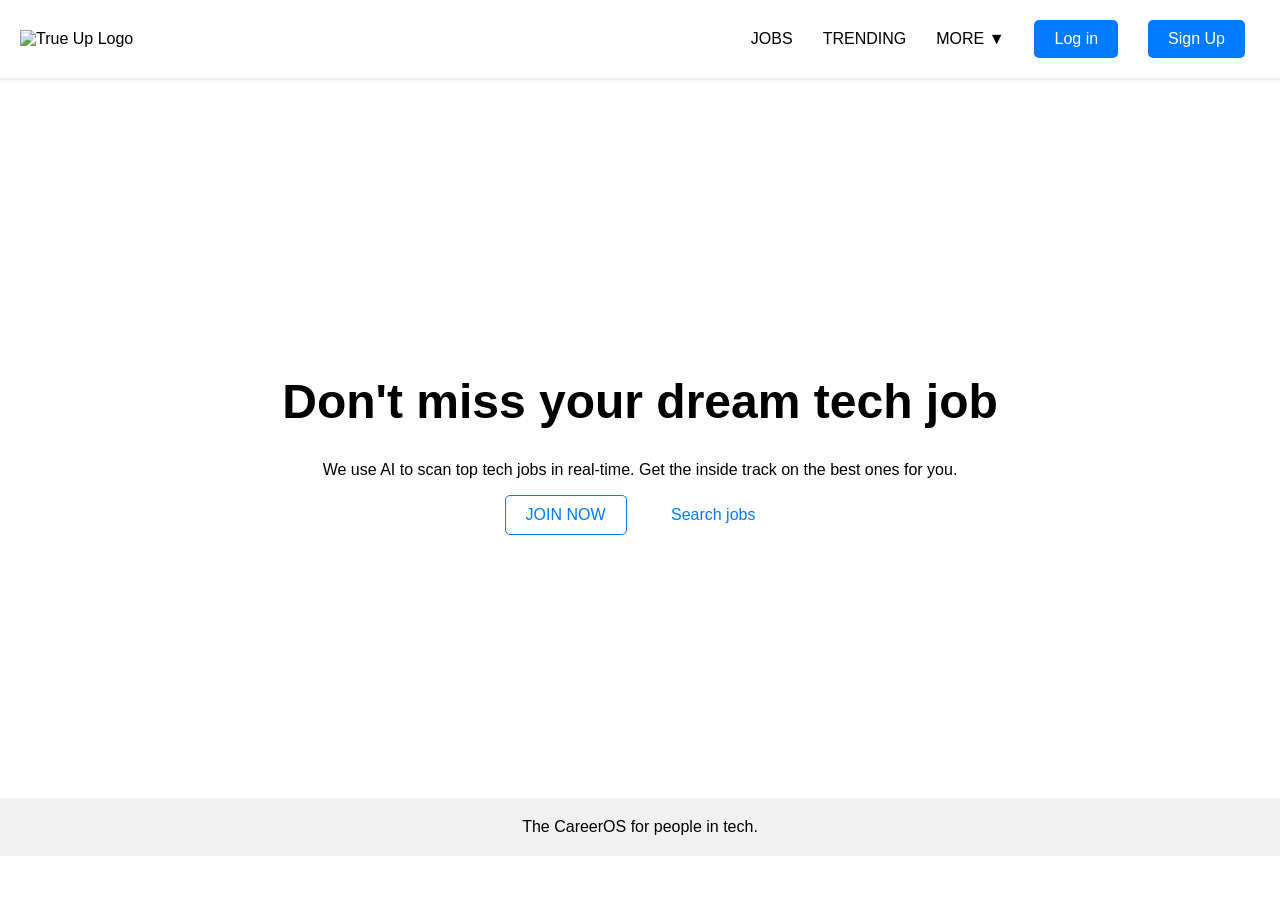
==== index.html @ 6e43c1ba "Update files in sadq2-63" ====
<!DOCTYPE html>
<html lang="en">
<head>
    <meta charset="UTF-8">
    <meta name="viewport" content="width=device-width, initial-scale=1.0">
    <title>Up Work - Job Portal</title>
    <style>
        body {
            font-family: Arial, sans-serif;
            color: #000;
            background-color: #fff;
            margin: 0;
            padding: 0;
            box-sizing: border-box;
        }
        header {
            display: flex;
            justify-content: space-between;
            align-items: center;
            padding: 20px;
            box-shadow: 0 2px 4px rgba(0, 0, 0, 0.1);
        }
        .logo {
            width: 150px;
            height: auto;
        }
        .header-nav {
            display: flex;
            align-items: center;
        }
        .nav-link {
            margin: 0 15px;
            text-decoration: none;
            color: #000;
        }
        .dropdown-content {
            display: none;
            position: absolute;
            background-color: #fff;
            min-width: 160px;
            box-shadow: 0px 8px 16px 0px rgba(0,0,0,0.2);
            z-index: 1;
        }
        .dropdown-content a {
            color: #000;
            padding: 12px 16px;
            text-decoration: none;
            display: block;
        }
        .dropdown:hover .dropdown-content {
            display: block;
        }
        .login-btn, .signup-btn, .main-btn, .secondary-link {
            padding: 10px 20px;
            border: none;
            border-radius: 5px;
            font-size: 16px;
            cursor: pointer;
        }
        .login-btn, .signup-btn {
            background-color: #007BFF;
            color: #fff;
        }
        .main-btn {
            background-color: #fff;
            border: 1px solid #007BFF;
            color: #007BFF;
            margin-right: 20px;
        }
        .secondary-link {
            color: #007BFF;
            text-decoration: none;
        }
        main {
            display: flex;
            justify-content: center;
            align-items: center;
            height: 80vh;
            position: relative;
        }
        .main-content {
            text-align: center;
            position: relative;
            z-index: 1;
        }
        .background-image {
            position: absolute;
            top: 0;
            left: 0;
            width: 100%;
            height: 100%;
            background-image: url('images/Removebackgroundproject.png'); /* Updated background image */
            background-size: cover;
            background-repeat: no-repeat;
            opacity: 0.2; /* Adjusted the opacity here */
            z-index: 0;
        }
    </style>
    <link rel="stylesheet" href="styles/main.css">
</head>
<body>
    <header>
        <div class="logo-container">
            <img src="images/trueup.png" style="height:50px; width:150px;" alt="True Up Logo" class="logo">
        </div>
        <nav class="header-nav">
            <a href="#" class="nav-link">JOBS</a>
            <a href="#" class="nav-link">TRENDING</a>
            <div class="dropdown">
                <a href="#" class="nav-link">MORE &#9660;</a>
                <div class="dropdown-content">
                    <a href="company-rankings.html">cmp-rank</a>
                    <a href="trending.html">Trending</a>
                    <a href="https://airtable.com/app1PaujS9zxVGUZ4/shrqYt5kSqMzHV9R5/tbl8c8kanuNB6bPYr?backgroundColor=green&viewControls=on">Layoff Tracker</a>
                </div>
            </div>
            <a href="login.html" class="nav-link login-btn">Log in</a>
            <a href="signup.html" class="nav-link signup-btn">Sign Up</a>
        </nav>
    </header>
    <main>
        <div class="background-image"></div>
        <div class="main-content">
            <h1 style="font-size: 3em; font-weight: bold;">Don't miss your dream tech job</h1>
            <p>We use AI to scan top tech jobs in real-time. Get the inside track on the best ones for you.</p>
            <button id="joinNowBtn" class="main-btn" onclick="window.location.href='login.html'">JOIN NOW</button>
            <a href="job-listing.html" class="secondary-link">Search jobs</a>
        </div>
    </main>
    <footer style="text-align: center; padding: 20px; background-color: #f1f1f1;">
        The CareerOS for people in tech.
    </footer>
    <script src="js/interactivity.js" defer></script>
    <script>
        // The hover effect for the Login button will be handled in main.css
    </script>
</body>
</html>
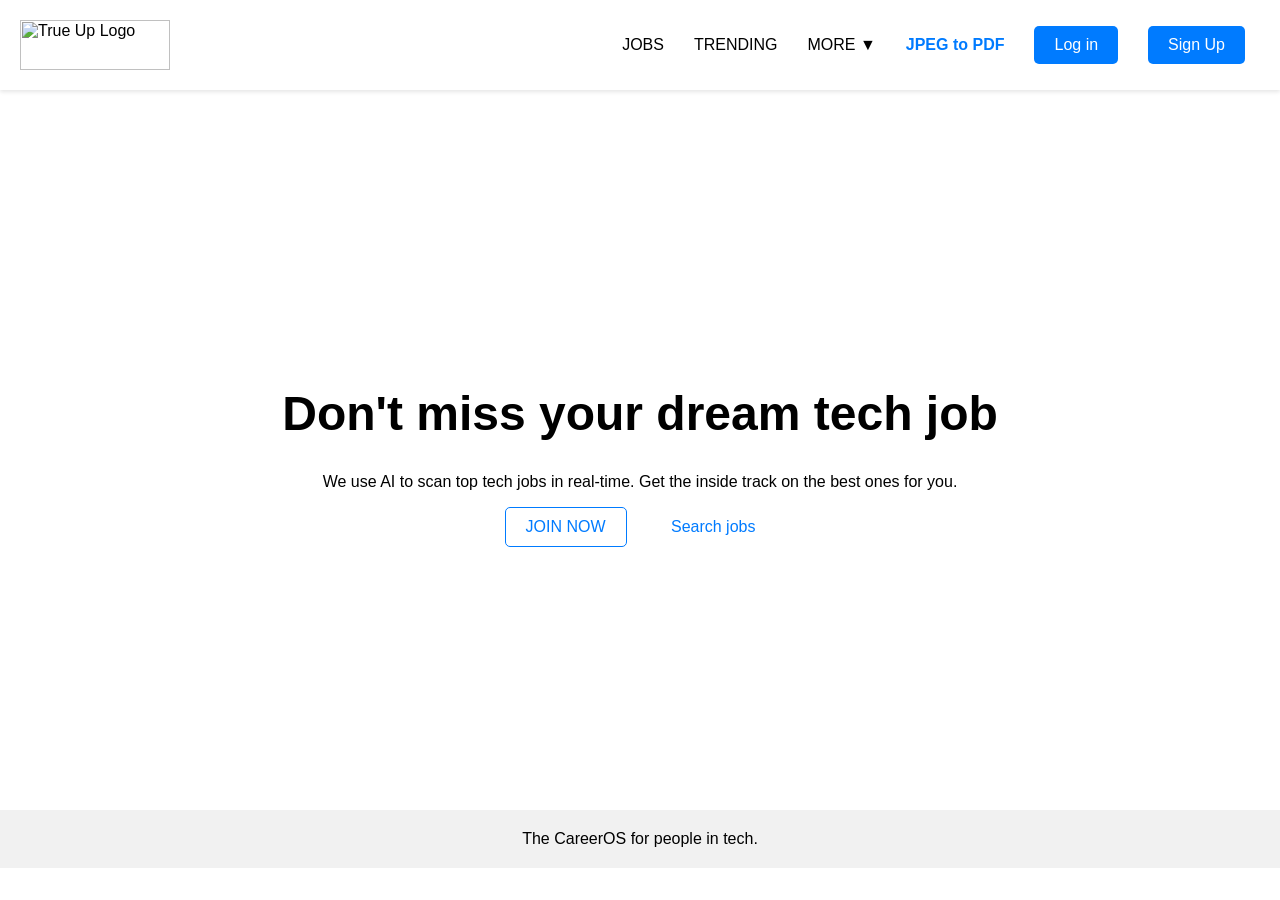
==== commit f1058df2: "Update files in fasdf-74" ====
--- a/index.html
+++ b/index.html
@@ -1,4 +1,3 @@
-<!DOCTYPE html>
 <html lang="en">
 <head>
     <meta charset="UTF-8">
@@ -89,11 +88,17 @@
             left: 0;
             width: 100%;
             height: 100%;
-            background-image: url('images/Removebackgroundproject.png'); /* Updated background image */
+            background-image: url('images/Removebackgroundproject.png');
             background-size: cover;
             background-repeat: no-repeat;
-            opacity: 0.2; /* Adjusted the opacity here */
+            opacity: 0.2;
             z-index: 0;
+        }
+        .jpeg-to-pdf-link {
+            margin: 0 15px;
+            text-decoration: none;
+            color: #007BFF;
+            font-weight: bold;
         }
     </style>
     <link rel="stylesheet" href="styles/main.css">
@@ -109,11 +114,12 @@
             <div class="dropdown">
                 <a href="#" class="nav-link">MORE &#9660;</a>
                 <div class="dropdown-content">
-                    <a href="company-rankings.html">cmp-rank</a>
+                    <a href="company-rankings.html">Company Ranking</a>
                     <a href="trending.html">Trending</a>
                     <a href="https://airtable.com/app1PaujS9zxVGUZ4/shrqYt5kSqMzHV9R5/tbl8c8kanuNB6bPYr?backgroundColor=green&viewControls=on">Layoff Tracker</a>
                 </div>
             </div>
+            <a href="jpegToPdf.ejs" class="nav-link jpeg-to-pdf-link">JPEG to PDF</a>
             <a href="login.html" class="nav-link login-btn">Log in</a>
             <a href="signup.html" class="nav-link signup-btn">Sign Up</a>
         </nav>
